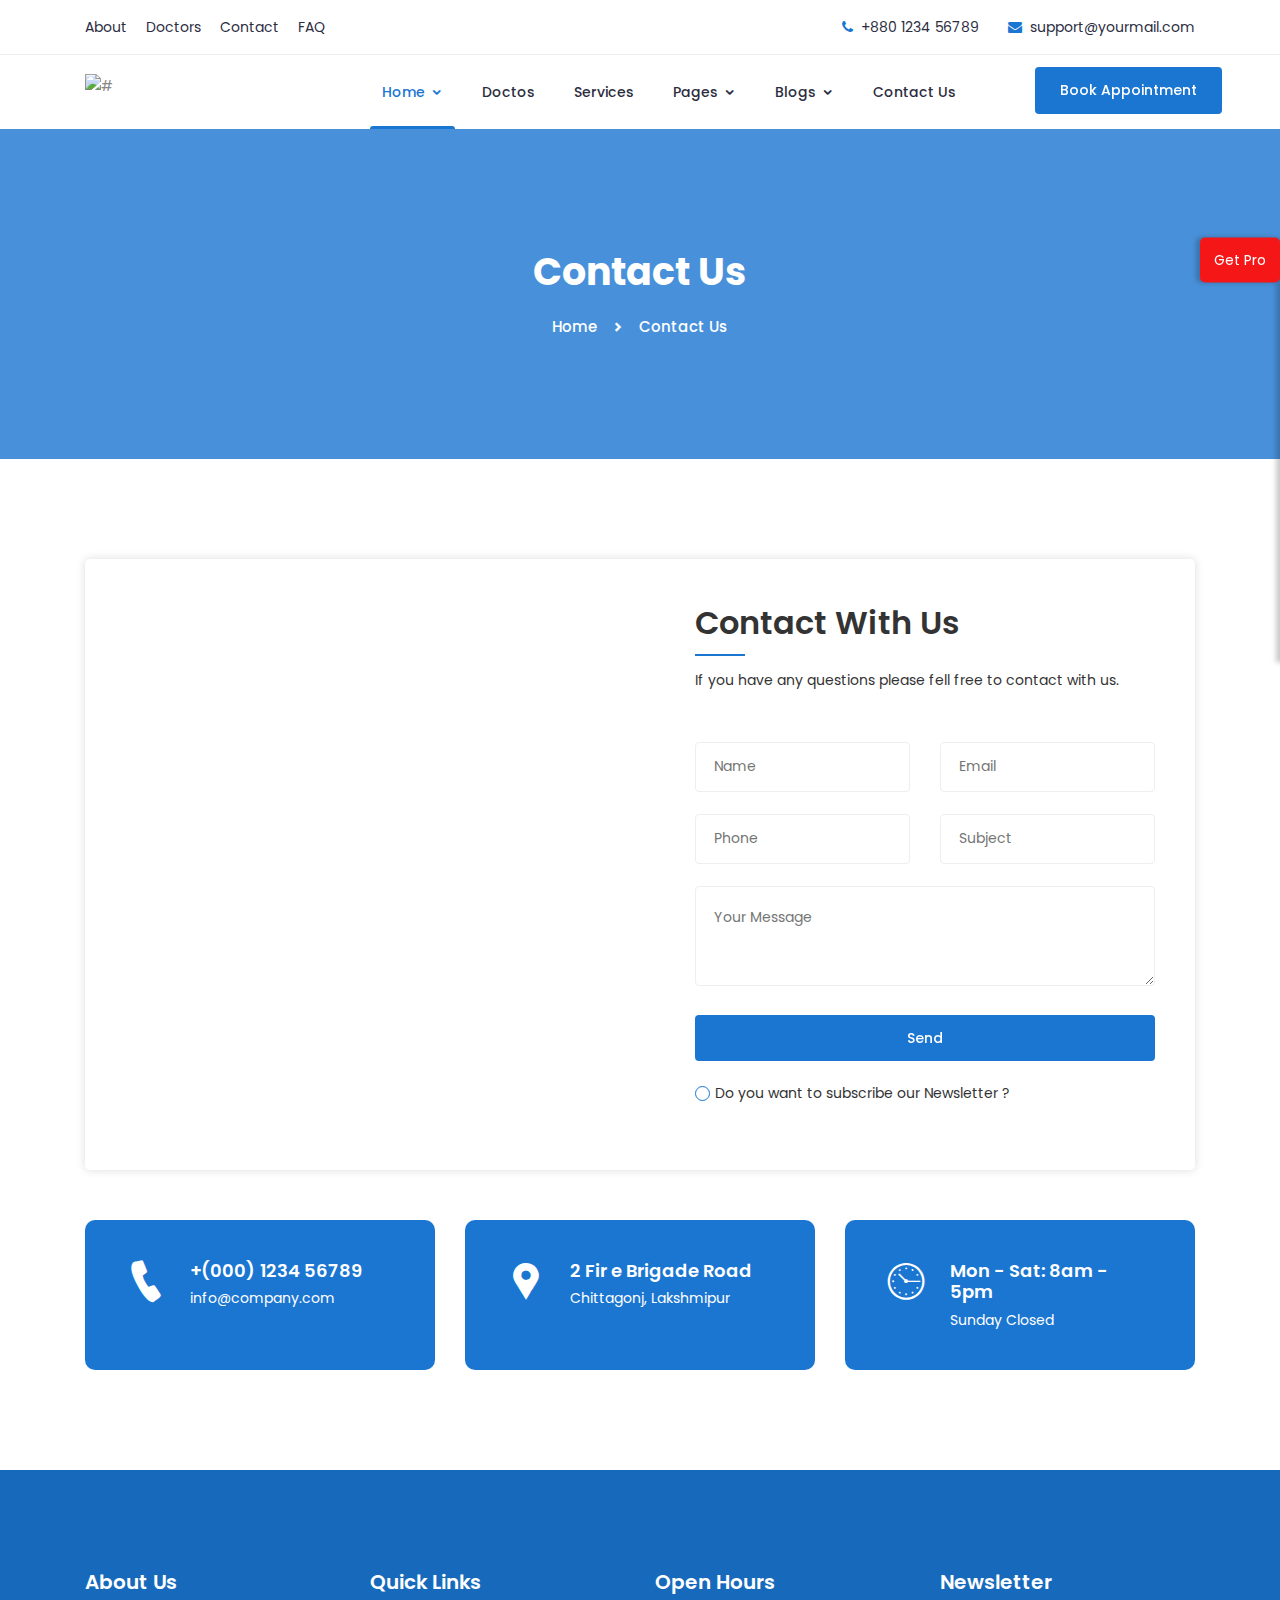
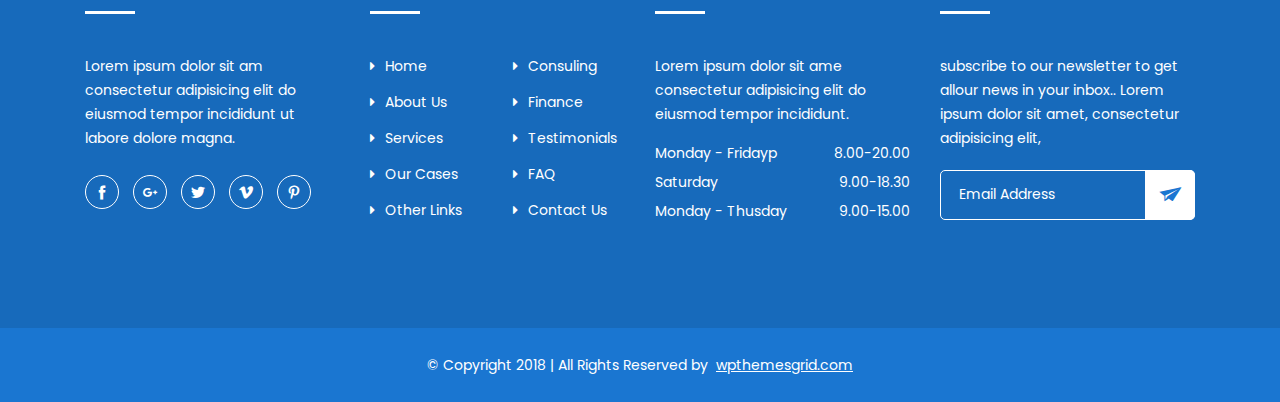
==== contact.html @ 0446f7f4 "first comment" ====
<!doctype html>
<html class="no-js" lang="zxx">
    <head>
        <!-- Meta Tags -->
		<meta charset="utf-8">
		<meta http-equiv="X-UA-Compatible" content="IE=edge">
		<meta name="keywords" content="Site keywords here">
		<meta name="description" content="">
		<meta name='copyright' content=''>
		<meta name="viewport" content="width=device-width, initial-scale=1, shrink-to-fit=no">
		
		<!-- Title -->
        <title>Mediplus - Free Medical and Doctor Directory HTML Template.</title>
		
		<!-- Favicon -->
        <link rel="icon" href="img/favicon.png">
		
		<!-- Google Fonts -->
		<link href="https://fonts.googleapis.com/css?family=Poppins:200i,300,300i,400,400i,500,500i,600,600i,700,700i,800,800i,900,900i&display=swap" rel="stylesheet">

		<!-- Bootstrap CSS -->
		<link rel="stylesheet" href="css/bootstrap.min.css">
		<!-- Nice Select CSS -->
		<link rel="stylesheet" href="css/nice-select.css">
		<!-- Font Awesome CSS -->
        <link rel="stylesheet" href="css/font-awesome.min.css">
		<!-- icofont CSS -->
        <link rel="stylesheet" href="css/icofont.css">
		<!-- Slicknav -->
		<link rel="stylesheet" href="css/slicknav.min.css">
		<!-- Owl Carousel CSS -->
        <link rel="stylesheet" href="css/owl-carousel.css">
		<!-- Datepicker CSS -->
		<link rel="stylesheet" href="css/datepicker.css">
		<!-- Animate CSS -->
        <link rel="stylesheet" href="css/animate.min.css">
		<!-- Magnific Popup CSS -->
        <link rel="stylesheet" href="css/magnific-popup.css">
		
		<!-- Medipro CSS -->
        <link rel="stylesheet" href="css/normalize.css">
        <link rel="stylesheet" href="style.css">
        <link rel="stylesheet" href="css/responsive.css">
		
    </head>
    <body>
	
		<!-- Preloader -->
        <div class="preloader">
            <div class="loader">
                <div class="loader-outter"></div>
                <div class="loader-inner"></div>

                <div class="indicator"> 
                    <svg width="16px" height="12px">
                        <polyline id="back" points="1 6 4 6 6 11 10 1 12 6 15 6"></polyline>
                        <polyline id="front" points="1 6 4 6 6 11 10 1 12 6 15 6"></polyline>
                    </svg>
                </div>
            </div>
        </div>
        <!-- End Preloader -->
		
		<!-- Get Pro Button -->
		<ul class="pro-features">
			<a class="get-pro" href="#">Get Pro</a>
			<li class="big-title">Pro Version Available on Themeforest</li>
			<li class="title">Pro Version Features</li>
			<li>2+ premade home pages</li>
			<li>20+ html pages</li>
			<li>Color Plate With 12+ Colors</li>
			<li>Sticky Header / Sticky Filters</li>
			<li>Working Contact Form With Google Map</li>
			<div class="button">
				<a href="http://preview.themeforest.net/item/mediplus-medical-and-doctor-html-template/full_screen_preview/26665910?_ga=2.145092285.888558928.1591971968-344530658.1588061879" target="_blank" class="btn">Pro Version Demo</a>
				<a href="https://themeforest.net/item/mediplus-medical-and-doctor-html-template/26665910" target="_blank" class="btn">Buy Pro Version</a>
			</div>
		</ul>
	
		<!-- Header Area -->
		<header class="header" >
			<!-- Topbar -->
			<div class="topbar">
				<div class="container">
					<div class="row">
						<div class="col-lg-6 col-md-5 col-12">
							<!-- Contact -->
							<ul class="top-link">
								<li><a href="#">About</a></li>
								<li><a href="#">Doctors</a></li>
								<li><a href="#">Contact</a></li>
								<li><a href="#">FAQ</a></li>
							</ul>
							<!-- End Contact -->
						</div>
						<div class="col-lg-6 col-md-7 col-12">
							<!-- Top Contact -->
							<ul class="top-contact">
								<li><i class="fa fa-phone"></i>+880 1234 56789</li>
								<li><i class="fa fa-envelope"></i><a href="mailto:support@yourmail.com">support@yourmail.com</a></li>
							</ul>
							<!-- End Top Contact -->
						</div>
					</div>
				</div>
			</div>
			<!-- End Topbar -->
			<!-- Header Inner -->
			<div class="header-inner">
				<div class="container">
					<div class="inner">
						<div class="row">
							<div class="col-lg-3 col-md-3 col-12">
								<!-- Start Logo -->
								<div class="logo">
									<a href="index.html"><img src="img/logo.png" alt="#"></a>
								</div>
								<!-- End Logo -->
								<!-- Mobile Nav -->
								<div class="mobile-nav"></div>
								<!-- End Mobile Nav -->
							</div>
							<div class="col-lg-7 col-md-9 col-12">
								<!-- Main Menu -->
								<div class="main-menu">
									<nav class="navigation">
										<ul class="nav menu">
											<li class="active"><a href="#">Home <i class="icofont-rounded-down"></i></a>
												<ul class="dropdown">
													<li><a href="index.html">Home Page 1</a></li>
												</ul>
											</li>
											<li><a href="#">Doctos </a></li>
											<li><a href="#">Services </a></li>
											<li><a href="#">Pages <i class="icofont-rounded-down"></i></a>
												<ul class="dropdown">
													<li><a href="404.html">404 Error</a></li>
												</ul>
											</li>
											<li><a href="#">Blogs <i class="icofont-rounded-down"></i></a>
												<ul class="dropdown">
													<li><a href="blog-single.html">Blog Details</a></li>
												</ul>
											</li>
											<li><a href="contact.html">Contact Us</a></li>
										</ul>
									</nav>
								</div>
								<!--/ End Main Menu -->
							</div>
							<div class="col-lg-2 col-12">
								<div class="get-quote">
									<a href="appointment.html" class="btn">Book Appointment</a>
								</div>
							</div>
						</div>
					</div>
				</div>
			</div>
			<!--/ End Header Inner -->
		</header>
		<!-- End Header Area -->
	
		<!-- Breadcrumbs -->
		<div class="breadcrumbs overlay">
			<div class="container">
				<div class="bread-inner">
					<div class="row">
						<div class="col-12">
							<h2>Contact Us</h2>
							<ul class="bread-list">
								<li><a href="index.html">Home</a></li>
								<li><i class="icofont-simple-right"></i></li>
								<li class="active">Contact Us</li>
							</ul>
						</div>
					</div>
				</div>
			</div>
		</div>
		<!-- End Breadcrumbs -->
				
		<!-- Start Contact Us -->
		<section class="contact-us section">
			<div class="container">
				<div class="inner">
					<div class="row"> 
						<div class="col-lg-6">
							<div class="contact-us-left">
								<!--Start Google-map -->
								<div id="myMap"></div>
								<!--/End Google-map -->
							</div>
						</div>
						<div class="col-lg-6">
							<div class="contact-us-form">
								<h2>Contact With Us</h2>
								<p>If you have any questions please fell free to contact with us.</p>
								<!-- Form -->
								<form class="form" method="post" action="mail/mail.php">
									<div class="row">
										<div class="col-lg-6">
											<div class="form-group">
												<input type="text" name="name" placeholder="Name" required="">
											</div>
										</div>
										<div class="col-lg-6">
											<div class="form-group">
												<input type="email" name="email" placeholder="Email" required="">
											</div>
										</div>
										<div class="col-lg-6">
											<div class="form-group">
												<input type="text" name="phone" placeholder="Phone" required="">
											</div>
										</div>
										<div class="col-lg-6">
											<div class="form-group">
												<input type="text" name="subject" placeholder="Subject" required="">
											</div>
										</div>
										<div class="col-lg-12">
											<div class="form-group">
												<textarea name="message" placeholder="Your Message" required=""></textarea>
											</div>
										</div>
										<div class="col-12">
											<div class="form-group login-btn">
												<button class="btn" type="submit">Send</button>
											</div>
											<div class="checkbox">
												<label class="checkbox-inline" for="2"><input name="news" id="2" type="checkbox">Do you want to subscribe our Newsletter ?</label>
											</div>
										</div>
									</div>
								</form>
								<!--/ End Form -->
							</div>
						</div>
					</div>
				</div>
				<div class="contact-info">
					<div class="row">
						<!-- single-info -->
						<div class="col-lg-4 col-12 ">
							<div class="single-info">
								<i class="icofont icofont-ui-call"></i>
								<div class="content">
									<h3>+(000) 1234 56789</h3>
									<p>info@company.com</p>
								</div>
							</div>
						</div>
						<!--/End single-info -->
						<!-- single-info -->
						<div class="col-lg-4 col-12 ">
							<div class="single-info">
								<i class="icofont-google-map"></i>
								<div class="content">
									<h3>2 Fir e Brigade Road</h3>
									<p>Chittagonj, Lakshmipur</p>
								</div>
							</div>
						</div>
						<!--/End single-info -->
						<!-- single-info -->
						<div class="col-lg-4 col-12 ">
							<div class="single-info">
								<i class="icofont icofont-wall-clock"></i>
								<div class="content">
									<h3>Mon - Sat: 8am - 5pm</h3>
									<p>Sunday Closed</p>
								</div>
							</div>
						</div>
						<!--/End single-info -->
					</div>
				</div>
			</div>
		</section>
		<!--/ End Contact Us -->
		
		<!-- Footer Area -->
		<footer id="footer" class="footer ">
			<!-- Footer Top -->
			<div class="footer-top">
				<div class="container">
					<div class="row">
						<div class="col-lg-3 col-md-6 col-12">
							<div class="single-footer">
								<h2>About Us</h2>
								<p>Lorem ipsum dolor sit am consectetur adipisicing elit do eiusmod tempor incididunt ut labore dolore magna.</p>
								<!-- Social -->
								<ul class="social">
									<li><a href="#"><i class="icofont-facebook"></i></a></li>
									<li><a href="#"><i class="icofont-google-plus"></i></a></li>
									<li><a href="#"><i class="icofont-twitter"></i></a></li>
									<li><a href="#"><i class="icofont-vimeo"></i></a></li>
									<li><a href="#"><i class="icofont-pinterest"></i></a></li>
								</ul>
								<!-- End Social -->
							</div>
						</div>
						<div class="col-lg-3 col-md-6 col-12">
							<div class="single-footer f-link">
								<h2>Quick Links</h2>
								<div class="row">
									<div class="col-lg-6 col-md-6 col-12">
										<ul>
											<li><a href="#"><i class="fa fa-caret-right" aria-hidden="true"></i>Home</a></li>
											<li><a href="#"><i class="fa fa-caret-right" aria-hidden="true"></i>About Us</a></li>
											<li><a href="#"><i class="fa fa-caret-right" aria-hidden="true"></i>Services</a></li>
											<li><a href="#"><i class="fa fa-caret-right" aria-hidden="true"></i>Our Cases</a></li>
											<li><a href="#"><i class="fa fa-caret-right" aria-hidden="true"></i>Other Links</a></li>	
										</ul>
									</div>
									<div class="col-lg-6 col-md-6 col-12">
										<ul>
											<li><a href="#"><i class="fa fa-caret-right" aria-hidden="true"></i>Consuling</a></li>
											<li><a href="#"><i class="fa fa-caret-right" aria-hidden="true"></i>Finance</a></li>
											<li><a href="#"><i class="fa fa-caret-right" aria-hidden="true"></i>Testimonials</a></li>
											<li><a href="#"><i class="fa fa-caret-right" aria-hidden="true"></i>FAQ</a></li>
											<li><a href="#"><i class="fa fa-caret-right" aria-hidden="true"></i>Contact Us</a></li>	
										</ul>
									</div>
								</div>
							</div>
						</div>
						<div class="col-lg-3 col-md-6 col-12">
							<div class="single-footer">
								<h2>Open Hours</h2>
								<p>Lorem ipsum dolor sit ame consectetur adipisicing elit do eiusmod tempor incididunt.</p>
								<ul class="time-sidual">
									<li class="day">Monday - Fridayp <span>8.00-20.00</span></li>
									<li class="day">Saturday <span>9.00-18.30</span></li>
									<li class="day">Monday - Thusday <span>9.00-15.00</span></li>
								</ul>
							</div>
						</div>
						<div class="col-lg-3 col-md-6 col-12">
							<div class="single-footer">
								<h2>Newsletter</h2>
								<p>subscribe to our newsletter to get allour news in your inbox.. Lorem ipsum dolor sit amet, consectetur adipisicing elit,</p>
								<form action="mail/mail.php" method="get" target="_blank" class="newsletter-inner">
									<input name="email" placeholder="Email Address" class="common-input" onfocus="this.placeholder = ''"
										onblur="this.placeholder = 'Your email address'" required="" type="email">
									<button class="button"><i class="icofont icofont-paper-plane"></i></button>
								</form>
							</div>
						</div>
					</div>
				</div>
			</div>
			<!--/ End Footer Top -->
			<!-- Copyright -->
			<div class="copyright">
				<div class="container">
					<div class="row">
						<div class="col-lg-12 col-md-12 col-12">
							<div class="copyright-content">
								<p>© Copyright 2018  |  All Rights Reserved by <a href="https://www.wpthemesgrid.com" target="_blank">wpthemesgrid.com</a> </p>
							</div>
						</div>
					</div>
				</div>
			</div>
			<!--/ End Copyright -->
		</footer>
		<!--/ End Footer Area -->
		
		<!-- jquery Min JS -->
        <script src="js/jquery.min.js"></script>
		<!-- jquery Migrate JS -->
		<script src="js/jquery-migrate-3.0.0.js"></script>
		<!-- jquery Ui JS -->
		<script src="js/jquery-ui.min.js"></script>
		<!-- Easing JS -->
        <script src="js/easing.js"></script>
		<!-- Color JS -->
		<script src="js/colors.js"></script>
		<!-- Popper JS -->
		<script src="js/popper.min.js"></script>
		<!-- Bootstrap Datepicker JS -->
		<script src="js/bootstrap-datepicker.js"></script>
		<!-- Jquery Nav JS -->
        <script src="js/jquery.nav.js"></script>
		<!-- Slicknav JS -->
		<script src="js/slicknav.min.js"></script>
		<!-- ScrollUp JS -->
        <script src="js/jquery.scrollUp.min.js"></script>
		<!-- Niceselect JS -->
		<script src="js/niceselect.js"></script>
		<!-- Tilt Jquery JS -->
		<script src="js/tilt.jquery.min.js"></script>
		<!-- Owl Carousel JS -->
        <script src="js/owl-carousel.js"></script>
		<!-- counterup JS -->
		<script src="js/jquery.counterup.min.js"></script>
		<!-- Steller JS -->
		<script src="js/steller.js"></script>
		<!-- Wow JS -->
		<script src="js/wow.min.js"></script>
		<!-- Magnific Popup JS -->
		<script src="js/jquery.magnific-popup.min.js"></script>
		<!-- Counter Up CDN JS -->
		<script src="http://cdnjs.cloudflare.com/ajax/libs/waypoints/2.0.3/waypoints.min.js"></script>
		<!-- Google Map API Key JS -->
		<script src="https://maps.google.com/maps/api/js?key=AIzaSyDGqTyqoPIvYxhn_Sa7ZrK5bENUWhpCo0w"></script>
		<!-- Gmaps JS -->
		<script src="js/gmaps.min.js"></script>
		<!-- Map Active JS -->
		<script src="js/map-active.js"></script>
		<!-- Bootstrap JS -->
		<script src="js/bootstrap.min.js"></script>
		<!-- Main JS -->
		<script src="js/main.js"></script>
    </body>
</html>
---- css/nice-select.css ----
.nice-select {
    -webkit-tap-highlight-color: transparent;
    background-color: #fff;
    border-radius: 5px;
    border: solid 1px #e8e8e8;
    box-sizing: border-box;
    clear: both;
    cursor: pointer;
    display: block;
    float: left;
    font-family: inherit;
    font-size: 15px;
    font-weight: normal;
    height: 42px;
    line-height: 27px;
    outline: none;
    padding-left: 18px;
    padding-right: 30px;
    position: relative;
    text-align: left !important;
    -webkit-transition: all 0.2s ease-in-out;
    transition: all 0.2s ease-in-out;
    -webkit-user-select: none;
    -moz-user-select: none;
    -ms-user-select: none;
    user-select: none;
    white-space: nowrap;
    width: auto;
    margin-bottom: 16px;
}

.nice-select:hover {
    border-color: #3164F4;
}

.nice-select:active,
.nice-select.open,
.nice-select:focus {
    border-color: #999;
}

.nice-select:after {
    border-bottom: 2px solid #999;
    border-right: 2px solid #999;
    content: '';
    display: block;
    height: 8px;
    margin-top: -4px;
    pointer-events: none;
    position: absolute;
    right: 12px;
    top: 50%;
    -webkit-transform-origin: 66% 66%;
    -ms-transform-origin: 66% 66%;
    transform-origin: 66% 66%;
    -webkit-transform: rotate(45deg);
    -ms-transform: rotate(45deg);
    transform: rotate(45deg);
    -webkit-transition: all 0.15s ease-in-out;
    transition: all 0.15s ease-in-out;
    width: 8px;
}

.nice-select.open:after {
    -webkit-transform: rotate(-135deg);
    -ms-transform: rotate(-135deg);
    transform: rotate(-135deg);
}

.nice-select.open .list {
    opacity: 1;
    pointer-events: auto;
    -webkit-transform: scale(1) translateY(0);
    -ms-transform: scale(1) translateY(0);
    transform: scale(1) translateY(0);
}

.nice-select.disabled {
    border-color: #ededed;
    color: #999;
    pointer-events: none;
}

.nice-select.disabled:after {
    border-color: #cccccc;
}

.nice-select.wide {
    width: 100%;
}

.nice-select.wide .list {
    left: 0 !important;
    right: 0 !important;
}

.nice-select.right {
    float: right;
}

.nice-select.right .list {
    left: auto;
    right: 0;
}

.nice-select.small {
    font-size: 12px;
    height: 36px;
    line-height: 34px;
}

.nice-select.small:after {
    height: 4px;
    width: 4px;
}

.nice-select.small .option {
    line-height: 34px;
    min-height: 34px;
}

.nice-select .list {
    background-color: #fff;
    border-radius: 5px;
    box-shadow: 0 0 0 1px rgba(68, 68, 68, 0.11);
    box-sizing: border-box;
    margin-top: 4px;
    opacity: 0;
    overflow: hidden;
    padding: 0;
    pointer-events: none;
    position: absolute;
    top: 100%;
    left: 0;
    -webkit-transform-origin: 50% 0;
    -ms-transform-origin: 50% 0;
    transform-origin: 50% 0;
    -webkit-transform: scale(0.75) translateY(-21px);
    -ms-transform: scale(0.75) translateY(-21px);
    transform: scale(0.75) translateY(-21px);
    -webkit-transition: all 0.2s cubic-bezier(0.5, 0, 0, 1.25), opacity 0.15s ease-out;
    transition: all 0.2s cubic-bezier(0.5, 0, 0, 1.25), opacity 0.15s ease-out;
    z-index: 9;
}

.nice-select .list:hover .option:not(:hover) {
    background-color: transparent !important;
}

.nice-select .option {
    cursor: pointer;
    font-weight: 400;
    line-height: 40px;
    list-style: none;
    min-height: 40px;
    outline: none;
    padding-left: 18px;
    padding-right: 29px;
    text-align: left;
    -webkit-transition: all 0.2s;
    transition: all 0.2s;
}

.nice-select .option:hover {
    background-color: #238AC1;
    color: #fff;
}

.nice-select .option.selected {
    font-weight: bold;
}

.nice-select .option.disabled {
    background-color: transparent;
    color: #999;
    cursor: default;
}

.no-csspointerevents .nice-select .list {
    display: none;
}

.no-csspointerevents .nice-select.open .list {
    display: block;
}

.contact-form-wrapper .list {
    background: #2f3341 none repeat scroll 0 0;
    border-radius: 0;
}
---- css/owl-carousel.css ----
/**
 * Owl Carousel v2.2.1
 * Copyright 2013-2017 David Deutsch
 * Licensed under  ()
 */
/*
 * 	Default theme - Owl Carousel CSS File
 */
.owl-theme .owl-nav {
	text-align: center;
	-webkit-tap-highlight-color: transparent;
}
.owl-theme .owl-nav [class*='owl-'] {
    color: #FFF;
    font-size: 14px;
    margin: 5px;
    padding: 4px 7px;
    background: #D6D6D6;
    display: inline-block;
    cursor: pointer;
    border-radius: 3px; }
.owl-theme .owl-nav [class*='owl-']:hover {
    background: #869791;
    color: #FFF;
    text-decoration: none; }
.owl-theme .owl-nav .disabled {
    opacity: 0.5;
    cursor: default; 
}
.owl-theme .owl-nav.disabled + .owl-dots {
	margin-top: 10px; }

.owl-theme .owl-dots {
	text-align: center;
	-webkit-tap-highlight-color: transparent; }
.owl-theme .owl-dots .owl-dot {
    display: inline-block;
    zoom: 1;
    *display: inline; }
.owl-theme .owl-dots .owl-dot span {
    width: 10px;
    height: 10px;
    margin: 5px 7px;
    background: #D6D6D6;
    display: block;
    -webkit-backface-visibility: visible;
    transition: opacity 200ms ease;
    border-radius: 30px; }
.owl-theme .owl-dots .owl-dot.active span, .owl-theme .owl-dots .owl-dot:hover span {
    background: #869791; 
}

/* 
 *  Owl Carousel - Animate Plugin
 */
.owl-carousel .animated {
  -webkit-animation-duration: 1000ms;
  animation-duration: 1000ms;
  -webkit-animation-fill-mode: both;
  animation-fill-mode: both;
}
.owl-carousel .owl-animated-in {
  z-index: 0;
}
.owl-carousel .owl-animated-out {
  z-index: 1;
}
.owl-carousel .fadeOut {
  -webkit-animation-name: fadeOut;
  animation-name: fadeOut;
}

@-webkit-keyframes fadeOut {
  0% {
    opacity: 1;
  }

  100% {
    opacity: 0;
  }
}
@keyframes fadeOut {
  0% {
    opacity: 1;
  }

  100% {
    opacity: 0;
  }
}

/* 
 * 	Owl Carousel - Auto Height Plugin
 */
.owl-height {
  -webkit-transition: height 500ms ease-in-out;
  -moz-transition: height 500ms ease-in-out;
  -ms-transition: height 500ms ease-in-out;
  -o-transition: height 500ms ease-in-out;
  transition: height 500ms ease-in-out;
}

/* 
 *  Core Owl Carousel CSS File
 */
.owl-carousel {
  display: none;
  width: 100%;
  -webkit-tap-highlight-color: transparent;
  /* position relative and z-index fix webkit rendering fonts issue */
  position: relative;
  z-index: 1;
}
.owl-carousel .owl-stage {
  position: relative;
  -ms-touch-action: pan-Y;
}
.owl-carousel .owl-stage:after {
  content: ".";
  display: block;
  clear: both;
  visibility: hidden;
  line-height: 0;
  height: 0;
}
.owl-carousel .owl-stage-outer {
  position: relative;
  overflow: hidden;
  /* fix for flashing background */
  -webkit-transform: translate3d(0px, 0px, 0px);
}
.owl-carousel .owl-controls .owl-nav .owl-prev,
.owl-carousel .owl-controls .owl-nav .owl-next,
.owl-carousel .owl-controls .owl-dot {
  cursor: pointer;
  cursor: hand;
  -webkit-user-select: none;
  -khtml-user-select: none;
  -moz-user-select: none;
  -ms-user-select: none;
  user-select: none;
}
.owl-carousel.owl-loaded {
  display: block;
}
.owl-carousel.owl-loading {
  opacity: 0;
  display: block;
}
.owl-carousel.owl-hidden {
  opacity: 0;
}
.owl-carousel .owl-refresh .owl-item {
  display: none;
}
.owl-carousel .owl-item {
  position: relative;
  min-height: 1px;
  float: left;
  -webkit-backface-visibility: hidden;
  -webkit-tap-highlight-color: transparent;
  -webkit-touch-callout: none;
  -webkit-user-select: none;
  -moz-user-select: none;
  -ms-user-select: none;
  user-select: none;
}
.owl-carousel .owl-item img {
  display: block;
  width: 100%;
  -webkit-transform-style: preserve-3d;
}
.owl-carousel.owl-text-select-on .owl-item {
  -webkit-user-select: auto;
  -moz-user-select: auto;
  -ms-user-select: auto;
  user-select: auto;
}
.owl-carousel .owl-grab {
  cursor: move;
  cursor: -webkit-grab;
  cursor: -o-grab;
  cursor: -ms-grab;
  cursor: grab;
}
.owl-carousel.owl-rtl {
  direction: rtl;
}
.owl-carousel.owl-rtl .owl-item {
  float: right;
}

/* No Js */
.no-js .owl-carousel {
  display: block;
}

/* 
 * 	Owl Carousel - Lazy Load Plugin
 */
.owl-carousel .owl-item .owl-lazy {
  opacity: 0;
  -webkit-transition: opacity 400ms ease;
  -moz-transition: opacity 400ms ease;
  -ms-transition: opacity 400ms ease;
  -o-transition: opacity 400ms ease;
  transition: opacity 400ms ease;
}
.owl-carousel .owl-item img {
  transform-style: preserve-3d;
}

/* 
 * 	Owl Carousel - Video Plugin
 */
.owl-carousel .owl-video-wrapper {
  position: relative;
  height: 100%;
  background: #000;
}
.owl-carousel .owl-video-play-icon {
  position: absolute;
  height: 80px;
  width: 80px;
  left: 50%;
  top: 50%;
  margin-left: -40px;
  margin-top: -40px;
  background: url("owl.video.play.png") no-repeat;
  cursor: pointer;
  z-index: 1;
  -webkit-backface-visibility: hidden;
  -webkit-transition: scale 100ms ease;
  -moz-transition: scale 100ms ease;
  -ms-transition: scale 100ms ease;
  -o-transition: scale 100ms ease;
  transition: scale 100ms ease;
}
.owl-carousel .owl-video-play-icon:hover {
  -webkit-transition: scale(1.3, 1.3);
  -moz-transition: scale(1.3, 1.3);
  -ms-transition: scale(1.3, 1.3);
  -o-transition: scale(1.3, 1.3);
  transition: scale(1.3, 1.3);
}
.owl-carousel .owl-video-playing .owl-video-tn,
.owl-carousel .owl-video-playing .owl-video-play-icon {
  display: none;
}
.owl-carousel .owl-video-tn {
  opacity: 0;
  height: 100%;
  background-position: center center;
  background-repeat: no-repeat;
  -webkit-background-size: contain;
  -moz-background-size: contain;
  -o-background-size: contain;
  background-size: contain;
  -webkit-transition: opacity 400ms ease;
  -moz-transition: opacity 400ms ease;
  -ms-transition: opacity 400ms ease;
  -o-transition: opacity 400ms ease;
  transition: opacity 400ms ease;
}
.owl-carousel .owl-video-frame {
  position: relative;
  z-index: 1;
};
---- css/datepicker.css ----
/*!
 * Datepicker for Bootstrap
 *
 * Copyright 2012 Stefan Petre
 * Licensed under the Apache License v2.0
 * http://www.apache.org/licenses/LICENSE-2.0
 *
 */
.datepicker {
  top: 0;
  left: 0;
  padding: 4px;
  margin-top: 1px;
  -webkit-border-radius: 4px;
  -moz-border-radius: 4px;
  border-radius: 0;
  /*.dow {
    border-top: 1px solid #ddd !important;
  }*/

}
.datepicker:before {
  content: '';
  display: inline-block;
  border-left: 7px solid transparent;
  border-right: 7px solid transparent;
  border-bottom: 7px solid #ccc;
  border-bottom-color: rgba(0, 0, 0, 0.2);
  position: absolute;
  top: -7px;
  left: 6px;
}
.datepicker:after {
  content: '';
  display: inline-block;
  border-left: 6px solid transparent;
  border-right: 6px solid transparent;
  border-bottom: 6px solid #ffffff;
  position: absolute;
  top: -6px;
  left: 7px;
}
.datepicker > div {
  display: none;
}
.datepicker table {
  width: 100%;
  margin: 0;
}
.datepicker td, .datepicker th {
	text-align: center;
	padding: 5px 9px;
	font-size: 13px;
	font-weight: 400;
}
.datepicker td.day:hover {
  background: #1A76D1;
  cursor: pointer;
  color:#fff;
}
.datepicker td.day.disabled {
  color: #eeeeee;
}
.datepicker td.old,
.datepicker td.new {
  color: #999999;
}
.datepicker td.active,
.datepicker td.active:hover {
  color: #ffffff;
  background-color: #1A76D1;
  color: #fff;
  text-shadow: 0 -1px 0 rgba(0, 0, 0, 0.25);
}
.datepicker td.active:hover,
.datepicker td.active:hover:hover,
.datepicker td.active:focus,
.datepicker td.active:hover:focus,
.datepicker td.active:active,
.datepicker td.active:hover:active,
.datepicker td.active.active,
.datepicker td.active:hover.active,
.datepicker td.active.disabled,
.datepicker td.active:hover.disabled,
.datepicker td.active[disabled],
.datepicker td.active:hover[disabled] {
  color: #ffffff;
  background-color: #1A76D1;
  *background-color: #1A76D1;
}
.datepicker td.active:active,
.datepicker td.active:hover:active,
.datepicker td.active.active,
.datepicker td.active:hover.active {
  background-color: #003399 \9;
}
.datepicker td span {
  display: block;
  width: 47px;
  height: 54px;
  line-height: 54px;
  float: left;
  margin: 2px;
  cursor: pointer;
  -webkit-border-radius: 4px;
  -moz-border-radius: 4px;
  border-radius: 4px;
}
.datepicker td span:hover {
  background: #1A76D1;
}
.datepicker td span.active {
  color: #ffffff;
  background-color: #1A76D1;
  color: #fff;
  text-shadow: 0 -1px 0 rgba(0, 0, 0, 0.25);
}
.datepicker td span.active:hover,
.datepicker td span.active:focus,
.datepicker td span.active:active,
.datepicker td span.active.active,
.datepicker td span.active.disabled,
.datepicker td span.active[disabled] {
  color: #ffffff;
  background-color: #0044cc;
  *background-color: #003bb3;
}
.datepicker td span.active:active,
.datepicker td span.active.active {
  background-color: #003399 \9;
}
.datepicker td span.old {
  color: #999999;
}
.datepicker th.switch {
  width: 145px;
}
.datepicker th.next,
.datepicker th.prev {
  font-size: 21px;
}
.datepicker thead tr:first-child th {
  cursor: pointer;
}
.datepicker thead tr:first-child th:hover {
  background: #1A76D1;
  color:#fff;
}
.input-append.date .add-on i,
.input-prepend.date .add-on i {
  display: block;
  cursor: pointer;
  width: 16px;
  height: 16px;
}
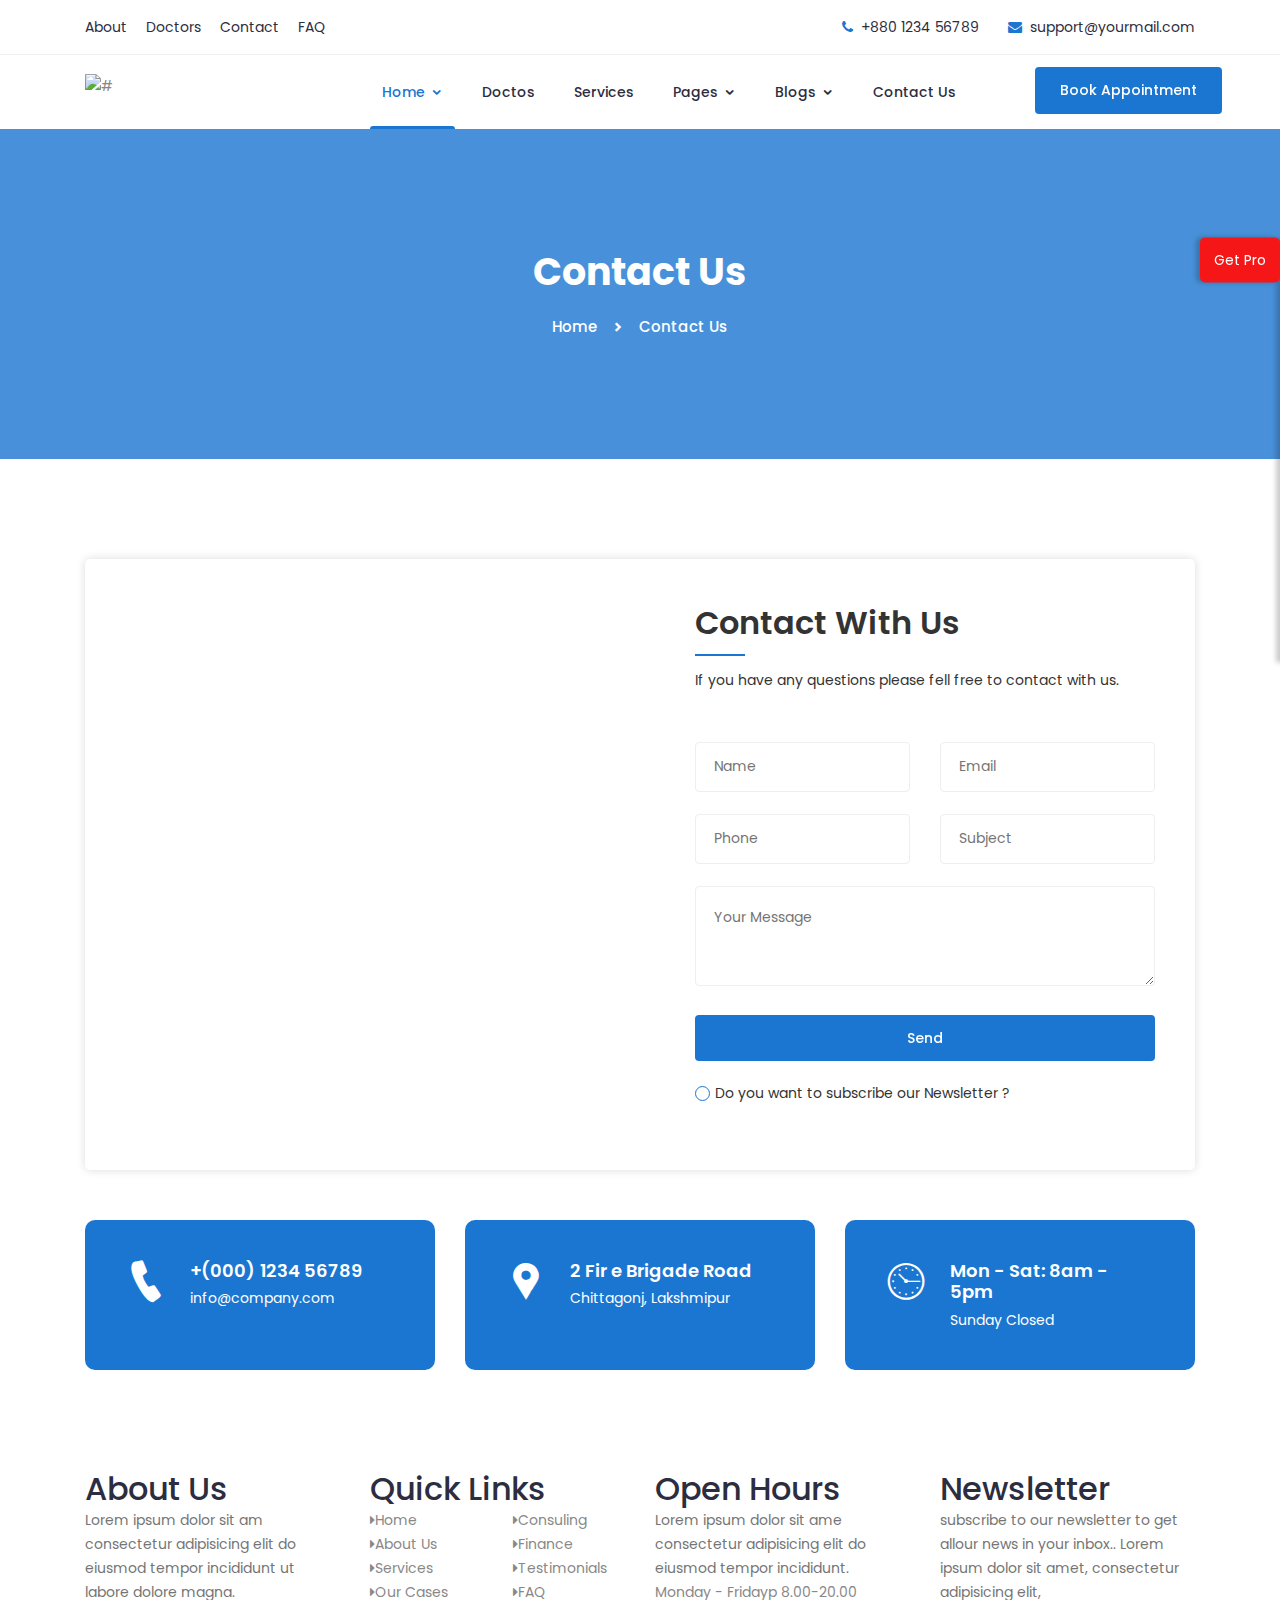
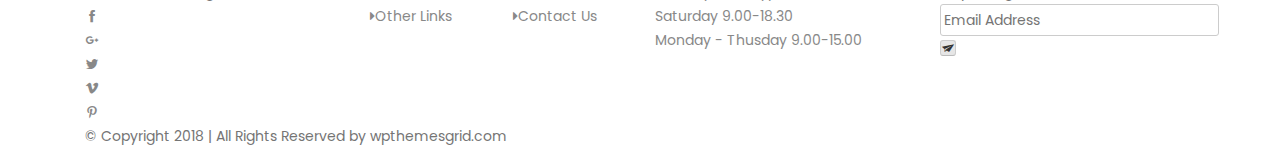
==== commit c3dd656f: "First comment" ====
--- a/contact.html
+++ b/contact.html
@@ -1,418 +1,566 @@
-<!doctype html>
+<!DOCTYPE html>
 <html class="no-js" lang="zxx">
-    <head>
-        <!-- Meta Tags -->
-		<meta charset="utf-8">
-		<meta http-equiv="X-UA-Compatible" content="IE=edge">
-		<meta name="keywords" content="Site keywords here">
-		<meta name="description" content="">
-		<meta name='copyright' content=''>
-		<meta name="viewport" content="width=device-width, initial-scale=1, shrink-to-fit=no">
-		
-		<!-- Title -->
-        <title>Mediplus - Free Medical and Doctor Directory HTML Template.</title>
-		
-		<!-- Favicon -->
-        <link rel="icon" href="img/favicon.png">
-		
-		<!-- Google Fonts -->
-		<link href="https://fonts.googleapis.com/css?family=Poppins:200i,300,300i,400,400i,500,500i,600,600i,700,700i,800,800i,900,900i&display=swap" rel="stylesheet">
-
-		<!-- Bootstrap CSS -->
-		<link rel="stylesheet" href="css/bootstrap.min.css">
-		<!-- Nice Select CSS -->
-		<link rel="stylesheet" href="css/nice-select.css">
-		<!-- Font Awesome CSS -->
-        <link rel="stylesheet" href="css/font-awesome.min.css">
-		<!-- icofont CSS -->
-        <link rel="stylesheet" href="css/icofont.css">
-		<!-- Slicknav -->
-		<link rel="stylesheet" href="css/slicknav.min.css">
-		<!-- Owl Carousel CSS -->
-        <link rel="stylesheet" href="css/owl-carousel.css">
-		<!-- Datepicker CSS -->
-		<link rel="stylesheet" href="css/datepicker.css">
-		<!-- Animate CSS -->
-        <link rel="stylesheet" href="css/animate.min.css">
-		<!-- Magnific Popup CSS -->
-        <link rel="stylesheet" href="css/magnific-popup.css">
-		
-		<!-- Medipro CSS -->
-        <link rel="stylesheet" href="css/normalize.css">
-        <link rel="stylesheet" href="style.css">
-        <link rel="stylesheet" href="css/responsive.css">
-		
-    </head>
-    <body>
-	
-		<!-- Preloader -->
-        <div class="preloader">
-            <div class="loader">
-                <div class="loader-outter"></div>
-                <div class="loader-inner"></div>
-
-                <div class="indicator"> 
-                    <svg width="16px" height="12px">
-                        <polyline id="back" points="1 6 4 6 6 11 10 1 12 6 15 6"></polyline>
-                        <polyline id="front" points="1 6 4 6 6 11 10 1 12 6 15 6"></polyline>
-                    </svg>
-                </div>
-            </div>
-        </div>
-        <!-- End Preloader -->
-		
-		<!-- Get Pro Button -->
-		<ul class="pro-features">
-			<a class="get-pro" href="#">Get Pro</a>
-			<li class="big-title">Pro Version Available on Themeforest</li>
-			<li class="title">Pro Version Features</li>
-			<li>2+ premade home pages</li>
-			<li>20+ html pages</li>
-			<li>Color Plate With 12+ Colors</li>
-			<li>Sticky Header / Sticky Filters</li>
-			<li>Working Contact Form With Google Map</li>
-			<div class="button">
-				<a href="http://preview.themeforest.net/item/mediplus-medical-and-doctor-html-template/full_screen_preview/26665910?_ga=2.145092285.888558928.1591971968-344530658.1588061879" target="_blank" class="btn">Pro Version Demo</a>
-				<a href="https://themeforest.net/item/mediplus-medical-and-doctor-html-template/26665910" target="_blank" class="btn">Buy Pro Version</a>
-			</div>
-		</ul>
-	
-		<!-- Header Area -->
-		<header class="header" >
-			<!-- Topbar -->
-			<div class="topbar">
-				<div class="container">
-					<div class="row">
-						<div class="col-lg-6 col-md-5 col-12">
-							<!-- Contact -->
-							<ul class="top-link">
-								<li><a href="#">About</a></li>
-								<li><a href="#">Doctors</a></li>
-								<li><a href="#">Contact</a></li>
-								<li><a href="#">FAQ</a></li>
-							</ul>
-							<!-- End Contact -->
-						</div>
-						<div class="col-lg-6 col-md-7 col-12">
-							<!-- Top Contact -->
-							<ul class="top-contact">
-								<li><i class="fa fa-phone"></i>+880 1234 56789</li>
-								<li><i class="fa fa-envelope"></i><a href="mailto:support@yourmail.com">support@yourmail.com</a></li>
-							</ul>
-							<!-- End Top Contact -->
-						</div>
-					</div>
-				</div>
-			</div>
-			<!-- End Topbar -->
-			<!-- Header Inner -->
-			<div class="header-inner">
-				<div class="container">
-					<div class="inner">
-						<div class="row">
-							<div class="col-lg-3 col-md-3 col-12">
-								<!-- Start Logo -->
-								<div class="logo">
-									<a href="index.html"><img src="img/logo.png" alt="#"></a>
-								</div>
-								<!-- End Logo -->
-								<!-- Mobile Nav -->
-								<div class="mobile-nav"></div>
-								<!-- End Mobile Nav -->
-							</div>
-							<div class="col-lg-7 col-md-9 col-12">
-								<!-- Main Menu -->
-								<div class="main-menu">
-									<nav class="navigation">
-										<ul class="nav menu">
-											<li class="active"><a href="#">Home <i class="icofont-rounded-down"></i></a>
-												<ul class="dropdown">
-													<li><a href="index.html">Home Page 1</a></li>
-												</ul>
-											</li>
-											<li><a href="#">Doctos </a></li>
-											<li><a href="#">Services </a></li>
-											<li><a href="#">Pages <i class="icofont-rounded-down"></i></a>
-												<ul class="dropdown">
-													<li><a href="404.html">404 Error</a></li>
-												</ul>
-											</li>
-											<li><a href="#">Blogs <i class="icofont-rounded-down"></i></a>
-												<ul class="dropdown">
-													<li><a href="blog-single.html">Blog Details</a></li>
-												</ul>
-											</li>
-											<li><a href="contact.html">Contact Us</a></li>
-										</ul>
-									</nav>
-								</div>
-								<!--/ End Main Menu -->
-							</div>
-							<div class="col-lg-2 col-12">
-								<div class="get-quote">
-									<a href="appointment.html" class="btn">Book Appointment</a>
-								</div>
-							</div>
-						</div>
-					</div>
-				</div>
-			</div>
-			<!--/ End Header Inner -->
-		</header>
-		<!-- End Header Area -->
-	
-		<!-- Breadcrumbs -->
-		<div class="breadcrumbs overlay">
-			<div class="container">
-				<div class="bread-inner">
-					<div class="row">
-						<div class="col-12">
-							<h2>Contact Us</h2>
-							<ul class="bread-list">
-								<li><a href="index.html">Home</a></li>
-								<li><i class="icofont-simple-right"></i></li>
-								<li class="active">Contact Us</li>
-							</ul>
-						</div>
-					</div>
-				</div>
-			</div>
-		</div>
-		<!-- End Breadcrumbs -->
-				
-		<!-- Start Contact Us -->
-		<section class="contact-us section">
-			<div class="container">
-				<div class="inner">
-					<div class="row"> 
-						<div class="col-lg-6">
-							<div class="contact-us-left">
-								<!--Start Google-map -->
-								<div id="myMap"></div>
-								<!--/End Google-map -->
-							</div>
-						</div>
-						<div class="col-lg-6">
-							<div class="contact-us-form">
-								<h2>Contact With Us</h2>
-								<p>If you have any questions please fell free to contact with us.</p>
-								<!-- Form -->
-								<form class="form" method="post" action="mail/mail.php">
-									<div class="row">
-										<div class="col-lg-6">
-											<div class="form-group">
-												<input type="text" name="name" placeholder="Name" required="">
-											</div>
-										</div>
-										<div class="col-lg-6">
-											<div class="form-group">
-												<input type="email" name="email" placeholder="Email" required="">
-											</div>
-										</div>
-										<div class="col-lg-6">
-											<div class="form-group">
-												<input type="text" name="phone" placeholder="Phone" required="">
-											</div>
-										</div>
-										<div class="col-lg-6">
-											<div class="form-group">
-												<input type="text" name="subject" placeholder="Subject" required="">
-											</div>
-										</div>
-										<div class="col-lg-12">
-											<div class="form-group">
-												<textarea name="message" placeholder="Your Message" required=""></textarea>
-											</div>
-										</div>
-										<div class="col-12">
-											<div class="form-group login-btn">
-												<button class="btn" type="submit">Send</button>
-											</div>
-											<div class="checkbox">
-												<label class="checkbox-inline" for="2"><input name="news" id="2" type="checkbox">Do you want to subscribe our Newsletter ?</label>
-											</div>
-										</div>
-									</div>
-								</form>
-								<!--/ End Form -->
-							</div>
-						</div>
-					</div>
-				</div>
-				<div class="contact-info">
-					<div class="row">
-						<!-- single-info -->
-						<div class="col-lg-4 col-12 ">
-							<div class="single-info">
-								<i class="icofont icofont-ui-call"></i>
-								<div class="content">
-									<h3>+(000) 1234 56789</h3>
-									<p>info@company.com</p>
-								</div>
-							</div>
-						</div>
-						<!--/End single-info -->
-						<!-- single-info -->
-						<div class="col-lg-4 col-12 ">
-							<div class="single-info">
-								<i class="icofont-google-map"></i>
-								<div class="content">
-									<h3>2 Fir e Brigade Road</h3>
-									<p>Chittagonj, Lakshmipur</p>
-								</div>
-							</div>
-						</div>
-						<!--/End single-info -->
-						<!-- single-info -->
-						<div class="col-lg-4 col-12 ">
-							<div class="single-info">
-								<i class="icofont icofont-wall-clock"></i>
-								<div class="content">
-									<h3>Mon - Sat: 8am - 5pm</h3>
-									<p>Sunday Closed</p>
-								</div>
-							</div>
-						</div>
-						<!--/End single-info -->
-					</div>
-				</div>
-			</div>
-		</section>
-		<!--/ End Contact Us -->
-		
-		<!-- Footer Area -->
-		<footer id="footer" class="footer ">
-			<!-- Footer Top -->
-			<div class="footer-top">
-				<div class="container">
-					<div class="row">
-						<div class="col-lg-3 col-md-6 col-12">
-							<div class="single-footer">
-								<h2>About Us</h2>
-								<p>Lorem ipsum dolor sit am consectetur adipisicing elit do eiusmod tempor incididunt ut labore dolore magna.</p>
-								<!-- Social -->
-								<ul class="social">
-									<li><a href="#"><i class="icofont-facebook"></i></a></li>
-									<li><a href="#"><i class="icofont-google-plus"></i></a></li>
-									<li><a href="#"><i class="icofont-twitter"></i></a></li>
-									<li><a href="#"><i class="icofont-vimeo"></i></a></li>
-									<li><a href="#"><i class="icofont-pinterest"></i></a></li>
-								</ul>
-								<!-- End Social -->
-							</div>
-						</div>
-						<div class="col-lg-3 col-md-6 col-12">
-							<div class="single-footer f-link">
-								<h2>Quick Links</h2>
-								<div class="row">
-									<div class="col-lg-6 col-md-6 col-12">
-										<ul>
-											<li><a href="#"><i class="fa fa-caret-right" aria-hidden="true"></i>Home</a></li>
-											<li><a href="#"><i class="fa fa-caret-right" aria-hidden="true"></i>About Us</a></li>
-											<li><a href="#"><i class="fa fa-caret-right" aria-hidden="true"></i>Services</a></li>
-											<li><a href="#"><i class="fa fa-caret-right" aria-hidden="true"></i>Our Cases</a></li>
-											<li><a href="#"><i class="fa fa-caret-right" aria-hidden="true"></i>Other Links</a></li>	
-										</ul>
-									</div>
-									<div class="col-lg-6 col-md-6 col-12">
-										<ul>
-											<li><a href="#"><i class="fa fa-caret-right" aria-hidden="true"></i>Consuling</a></li>
-											<li><a href="#"><i class="fa fa-caret-right" aria-hidden="true"></i>Finance</a></li>
-											<li><a href="#"><i class="fa fa-caret-right" aria-hidden="true"></i>Testimonials</a></li>
-											<li><a href="#"><i class="fa fa-caret-right" aria-hidden="true"></i>FAQ</a></li>
-											<li><a href="#"><i class="fa fa-caret-right" aria-hidden="true"></i>Contact Us</a></li>	
-										</ul>
-									</div>
-								</div>
-							</div>
-						</div>
-						<div class="col-lg-3 col-md-6 col-12">
-							<div class="single-footer">
-								<h2>Open Hours</h2>
-								<p>Lorem ipsum dolor sit ame consectetur adipisicing elit do eiusmod tempor incididunt.</p>
-								<ul class="time-sidual">
-									<li class="day">Monday - Fridayp <span>8.00-20.00</span></li>
-									<li class="day">Saturday <span>9.00-18.30</span></li>
-									<li class="day">Monday - Thusday <span>9.00-15.00</span></li>
-								</ul>
-							</div>
-						</div>
-						<div class="col-lg-3 col-md-6 col-12">
-							<div class="single-footer">
-								<h2>Newsletter</h2>
-								<p>subscribe to our newsletter to get allour news in your inbox.. Lorem ipsum dolor sit amet, consectetur adipisicing elit,</p>
-								<form action="mail/mail.php" method="get" target="_blank" class="newsletter-inner">
-									<input name="email" placeholder="Email Address" class="common-input" onfocus="this.placeholder = ''"
-										onblur="this.placeholder = 'Your email address'" required="" type="email">
-									<button class="button"><i class="icofont icofont-paper-plane"></i></button>
-								</form>
-							</div>
-						</div>
-					</div>
-				</div>
-			</div>
-			<!--/ End Footer Top -->
-			<!-- Copyright -->
-			<div class="copyright">
-				<div class="container">
-					<div class="row">
-						<div class="col-lg-12 col-md-12 col-12">
-							<div class="copyright-content">
-								<p>© Copyright 2018  |  All Rights Reserved by <a href="https://www.wpthemesgrid.com" target="_blank">wpthemesgrid.com</a> </p>
-							</div>
-						</div>
-					</div>
-				</div>
-			</div>
-			<!--/ End Copyright -->
-		</footer>
-		<!--/ End Footer Area -->
-		
-		<!-- jquery Min JS -->
-        <script src="js/jquery.min.js"></script>
-		<!-- jquery Migrate JS -->
-		<script src="js/jquery-migrate-3.0.0.js"></script>
-		<!-- jquery Ui JS -->
-		<script src="js/jquery-ui.min.js"></script>
-		<!-- Easing JS -->
-        <script src="js/easing.js"></script>
-		<!-- Color JS -->
-		<script src="js/colors.js"></script>
-		<!-- Popper JS -->
-		<script src="js/popper.min.js"></script>
-		<!-- Bootstrap Datepicker JS -->
-		<script src="js/bootstrap-datepicker.js"></script>
-		<!-- Jquery Nav JS -->
-        <script src="js/jquery.nav.js"></script>
-		<!-- Slicknav JS -->
-		<script src="js/slicknav.min.js"></script>
-		<!-- ScrollUp JS -->
-        <script src="js/jquery.scrollUp.min.js"></script>
-		<!-- Niceselect JS -->
-		<script src="js/niceselect.js"></script>
-		<!-- Tilt Jquery JS -->
-		<script src="js/tilt.jquery.min.js"></script>
-		<!-- Owl Carousel JS -->
-        <script src="js/owl-carousel.js"></script>
-		<!-- counterup JS -->
-		<script src="js/jquery.counterup.min.js"></script>
-		<!-- Steller JS -->
-		<script src="js/steller.js"></script>
-		<!-- Wow JS -->
-		<script src="js/wow.min.js"></script>
-		<!-- Magnific Popup JS -->
-		<script src="js/jquery.magnific-popup.min.js"></script>
-		<!-- Counter Up CDN JS -->
-		<script src="http://cdnjs.cloudflare.com/ajax/libs/waypoints/2.0.3/waypoints.min.js"></script>
-		<!-- Google Map API Key JS -->
-		<script src="https://maps.google.com/maps/api/js?key=AIzaSyDGqTyqoPIvYxhn_Sa7ZrK5bENUWhpCo0w"></script>
-		<!-- Gmaps JS -->
-		<script src="js/gmaps.min.js"></script>
-		<!-- Map Active JS -->
-		<script src="js/map-active.js"></script>
-		<!-- Bootstrap JS -->
-		<script src="js/bootstrap.min.js"></script>
-		<!-- Main JS -->
-		<script src="js/main.js"></script>
-    </body>
-</html>+  <head>
+    <!-- Meta Tags -->
+    <meta charset="utf-8" />
+    <meta http-equiv="X-UA-Compatible" content="IE=edge" />
+    <meta name="keywords" content="Site keywords here" />
+    <meta name="description" content="" />
+    <meta name="copyright" content="" />
+    <meta
+      name="viewport"
+      content="width=device-width, initial-scale=1, shrink-to-fit=no"
+    />
+
+    <!-- Title -->
+    <title>Mediplus - Free Medical and Doctor Directory HTML Template.</title>
+
+    <!-- Favicon -->
+    <link rel="icon" href="img/favicon.png" />
+
+    <!-- Google Fonts -->
+    <link
+      href="https://fonts.googleapis.com/css?family=Poppins:200i,300,300i,400,400i,500,500i,600,600i,700,700i,800,800i,900,900i&display=swap"
+      rel="stylesheet"
+    />
+
+    <!-- Bootstrap CSS -->
+    <link rel="stylesheet" href="css/bootstrap.min.css" />
+    <!-- Nice Select CSS -->
+    <link rel="stylesheet" href="css/nice-select.css" />
+    <!-- Font Awesome CSS -->
+    <link rel="stylesheet" href="css/font-awesome.min.css" />
+    <!-- icofont CSS -->
+    <link rel="stylesheet" href="css/icofont.css" />
+    <!-- Slicknav -->
+    <link rel="stylesheet" href="css/slicknav.min.css" />
+    <!-- Owl Carousel CSS -->
+    <link rel="stylesheet" href="css/owl-carousel.css" />
+    <!-- Datepicker CSS -->
+    <link rel="stylesheet" href="css/datepicker.css" />
+    <!-- Animate CSS -->
+    <link rel="stylesheet" href="css/animate.min.css" />
+    <!-- Magnific Popup CSS -->
+    <link rel="stylesheet" href="css/magnific-popup.css" />
+
+    <!-- Medipro CSS -->
+    <link rel="stylesheet" href="css/normalize.css" />
+    <link rel="stylesheet" href="style.css" />
+    <link rel="stylesheet" href="css/responsive.css" />
+  </head>
+  <body>
+    <!-- Preloader -->
+    <div class="preloader">
+      <div class="loader">
+        <div class="loader-outter"></div>
+        <div class="loader-inner"></div>
+
+        <div class="indicator">
+          <svg width="16px" height="12px">
+            <polyline id="back" points="1 6 4 6 6 11 10 1 12 6 15 6"></polyline>
+            <polyline
+              id="front"
+              points="1 6 4 6 6 11 10 1 12 6 15 6"
+            ></polyline>
+          </svg>
+        </div>
+      </div>
+    </div>
+    <!-- End Preloader -->
+
+    <!-- Get Pro Button -->
+    <ul class="pro-features">
+      <a class="get-pro" href="#">Get Pro</a>
+      <li class="big-title">Pro Version Available on Themeforest</li>
+      <li class="title">Pro Version Features</li>
+      <li>2+ premade home pages</li>
+      <li>20+ html pages</li>
+      <li>Color Plate With 12+ Colors</li>
+      <li>Sticky Header / Sticky Filters</li>
+      <li>Working Contact Form With Google Map</li>
+      <div class="button">
+        <a
+          href="http://preview.themeforest.net/item/mediplus-medical-and-doctor-html-template/full_screen_preview/26665910?_ga=2.145092285.888558928.1591971968-344530658.1588061879"
+          target="_blank"
+          class="btn"
+          >Pro Version Demo</a
+        >
+        <a
+          href="https://themeforest.net/item/mediplus-medical-and-doctor-html-template/26665910"
+          target="_blank"
+          class="btn"
+          >Buy Pro Version</a
+        >
+      </div>
+    </ul>
+
+    <!-- Header Area -->
+    <header class="header">
+      <!-- Topbar -->
+      <div class="topbar">
+        <div class="container">
+          <div class="row">
+            <div class="col-lg-6 col-md-5 col-12">
+              <!-- Contact -->
+              <ul class="top-link">
+                <li><a href="#">About</a></li>
+                <li><a href="#">Doctors</a></li>
+                <li><a href="#">Contact</a></li>
+                <li><a href="#">FAQ</a></li>
+              </ul>
+              <!-- End Contact -->
+            </div>
+            <div class="col-lg-6 col-md-7 col-12">
+              <!-- Top Contact -->
+              <ul class="top-contact">
+                <li><i class="fa fa-phone"></i>+880 1234 56789</li>
+                <li>
+                  <i class="fa fa-envelope"></i
+                  ><a href="mailto:support@yourmail.com"
+                    >support@yourmail.com</a
+                  >
+                </li>
+              </ul>
+              <!-- End Top Contact -->
+            </div>
+          </div>
+        </div>
+      </div>
+      <!-- End Topbar -->
+      <!-- Header Inner -->
+      <div class="header-inner">
+        <div class="container">
+          <div class="inner">
+            <div class="row">
+              <div class="col-lg-3 col-md-3 col-12">
+                <!-- Start Logo -->
+                <div class="logo">
+                  <a href="index.html"><img src="img/logo.png" alt="#" /></a>
+                </div>
+                <!-- End Logo -->
+                <!-- Mobile Nav -->
+                <div class="mobile-nav"></div>
+                <!-- End Mobile Nav -->
+              </div>
+              <div class="col-lg-7 col-md-9 col-12">
+                <!-- Main Menu -->
+                <div class="main-menu">
+                  <nav class="navigation">
+                    <ul class="nav menu">
+                      <li class="active">
+                        <a href="#"
+                          >Home <i class="icofont-rounded-down"></i
+                        ></a>
+                        <ul class="dropdown">
+                          <li><a href="index.html">Home Page 1</a></li>
+                        </ul>
+                      </li>
+                      <li><a href="#">Doctos </a></li>
+                      <li><a href="#">Services </a></li>
+                      <li>
+                        <a href="#"
+                          >Pages <i class="icofont-rounded-down"></i
+                        ></a>
+                        <ul class="dropdown">
+                          <li><a href="404.html">404 Error</a></li>
+                        </ul>
+                      </li>
+                      <li>
+                        <a href="#"
+                          >Blogs <i class="icofont-rounded-down"></i
+                        ></a>
+                        <ul class="dropdown">
+                          <li><a href="blog-single.html">Blog Details</a></li>
+                        </ul>
+                      </li>
+                      <li><a href="contact.html">Contact Us</a></li>
+                    </ul>
+                  </nav>
+                </div>
+                <!--/ End Main Menu -->
+              </div>
+              <div class="col-lg-2 col-12">
+                <div class="get-quote">
+                  <a href="appointment.html" class="btn">Book Appointment</a>
+                </div>
+              </div>
+            </div>
+          </div>
+        </div>
+      </div>
+      <!--/ End Header Inner -->
+    </header>
+    <!-- End Header Area -->
+
+    <!-- Breadcrumbs -->
+    <div class="breadcrumbs overlay">
+      <div class="container">
+        <div class="bread-inner">
+          <div class="row">
+            <div class="col-12">
+              <h2>Contact Us</h2>
+              <ul class="bread-list">
+                <li><a href="index.html">Home</a></li>
+                <li><i class="icofont-simple-right"></i></li>
+                <li class="active">Contact Us</li>
+              </ul>
+            </div>
+          </div>
+        </div>
+      </div>
+    </div>
+    <!-- End Breadcrumbs -->
+
+    <!-- Start Contact Us -->
+    <section class="contact-us section">
+      <div class="container">
+        <div class="inner">
+          <div class="row">
+            <div class="col-lg-6">
+              <div class="contact-us-left">
+                <!--Start Google-map -->
+                <div id="myMap"></div>
+                <!--/End Google-map -->
+              </div>
+            </div>
+            <div class="col-lg-6">
+              <div class="contact-us-form">
+                <h2>Contact With Us</h2>
+                <p>
+                  If you have any questions please fell free to contact with us.
+                </p>
+                <!-- Form -->
+                <form class="form" method="post" action="mail/mail.php">
+                  <div class="row">
+                    <div class="col-lg-6">
+                      <div class="form-group">
+                        <input
+                          type="text"
+                          name="name"
+                          placeholder="Name"
+                          required=""
+                        />
+                      </div>
+                    </div>
+                    <div class="col-lg-6">
+                      <div class="form-group">
+                        <input
+                          type="email"
+                          name="email"
+                          placeholder="Email"
+                          required=""
+                        />
+                      </div>
+                    </div>
+                    <div class="col-lg-6">
+                      <div class="form-group">
+                        <input
+                          type="text"
+                          name="phone"
+                          placeholder="Phone"
+                          required=""
+                        />
+                      </div>
+                    </div>
+                    <div class="col-lg-6">
+                      <div class="form-group">
+                        <input
+                          type="text"
+                          name="subject"
+                          placeholder="Subject"
+                          required=""
+                        />
+                      </div>
+                    </div>
+                    <div class="col-lg-12">
+                      <div class="form-group">
+                        <textarea
+                          name="message"
+                          placeholder="Your Message"
+                          required=""
+                        ></textarea>
+                      </div>
+                    </div>
+                    <div class="col-12">
+                      <div class="form-group login-btn">
+                        <button class="btn" type="submit">Send</button>
+                      </div>
+                      <div class="checkbox">
+                        <label class="checkbox-inline" for="2"
+                          ><input name="news" id="2" type="checkbox" />Do you
+                          want to subscribe our Newsletter ?</label
+                        >
+                      </div>
+                    </div>
+                  </div>
+                </form>
+                <!--/ End Form -->
+              </div>
+            </div>
+          </div>
+        </div>
+        <div class="contact-info">
+          <div class="row">
+            <!-- single-info -->
+            <div class="col-lg-4 col-12">
+              <div class="single-info">
+                <i class="icofont icofont-ui-call"></i>
+                <div class="content">
+                  <h3>+(000) 1234 56789</h3>
+                  <p>info@company.com</p>
+                </div>
+              </div>
+            </div>
+            <!--/End single-info -->
+            <!-- single-info -->
+            <div class="col-lg-4 col-12">
+              <div class="single-info">
+                <i class="icofont-google-map"></i>
+                <div class="content">
+                  <h3>2 Fir e Brigade Road</h3>
+                  <p>Chittagonj, Lakshmipur</p>
+                </div>
+              </div>
+            </div>
+            <!--/End single-info -->
+            <!-- single-info -->
+            <div class="col-lg-4 col-12">
+              <div class="single-info">
+                <i class="icofont icofont-wall-clock"></i>
+                <div class="content">
+                  <h3>Mon - Sat: 8am - 5pm</h3>
+                  <p>Sunday Closed</p>
+                </div>
+              </div>
+            </div>
+            <!--/End single-info -->
+          </div>
+        </div>
+      </div>
+    </section>
+    <!--/ End Contact Us -->
+
+    <!-- Footer Area -->
+    <footer id="footer" class="footer">
+      <!-- Footer Top -->
+      <div class="footer-top">
+        <div class="container">
+          <div class="row">
+            <div class="col-lg-3 col-md-6 col-12">
+              <div class="single-footer">
+                <h2>About Us</h2>
+                <p>
+                  Lorem ipsum dolor sit am consectetur adipisicing elit do
+                  eiusmod tempor incididunt ut labore dolore magna.
+                </p>
+                <!-- Social -->
+                <ul class="social">
+                  <li>
+                    <a href="#"><i class="icofont-facebook"></i></a>
+                  </li>
+                  <li>
+                    <a href="#"><i class="icofont-google-plus"></i></a>
+                  </li>
+                  <li>
+                    <a href="#"><i class="icofont-twitter"></i></a>
+                  </li>
+                  <li>
+                    <a href="#"><i class="icofont-vimeo"></i></a>
+                  </li>
+                  <li>
+                    <a href="#"><i class="icofont-pinterest"></i></a>
+                  </li>
+                </ul>
+                <!-- End Social -->
+              </div>
+            </div>
+            <div class="col-lg-3 col-md-6 col-12">
+              <div class="single-footer f-link">
+                <h2>Quick Links</h2>
+                <div class="row">
+                  <div class="col-lg-6 col-md-6 col-12">
+                    <ul>
+                      <li>
+                        <a href="#"
+                          ><i class="fa fa-caret-right" aria-hidden="true"></i
+                          >Home</a
+                        >
+                      </li>
+                      <li>
+                        <a href="#"
+                          ><i class="fa fa-caret-right" aria-hidden="true"></i
+                          >About Us</a
+                        >
+                      </li>
+                      <li>
+                        <a href="#"
+                          ><i class="fa fa-caret-right" aria-hidden="true"></i
+                          >Services</a
+                        >
+                      </li>
+                      <li>
+                        <a href="#"
+                          ><i class="fa fa-caret-right" aria-hidden="true"></i
+                          >Our Cases</a
+                        >
+                      </li>
+                      <li>
+                        <a href="#"
+                          ><i class="fa fa-caret-right" aria-hidden="true"></i
+                          >Other Links</a
+                        >
+                      </li>
+                    </ul>
+                  </div>
+                  <div class="col-lg-6 col-md-6 col-12">
+                    <ul>
+                      <li>
+                        <a href="#"
+                          ><i class="fa fa-caret-right" aria-hidden="true"></i
+                          >Consuling</a
+                        >
+                      </li>
+                      <li>
+                        <a href="#"
+                          ><i class="fa fa-caret-right" aria-hidden="true"></i
+                          >Finance</a
+                        >
+                      </li>
+                      <li>
+                        <a href="#"
+                          ><i class="fa fa-caret-right" aria-hidden="true"></i
+                          >Testimonials</a
+                        >
+                      </li>
+                      <li>
+                        <a href="#"
+                          ><i class="fa fa-caret-right" aria-hidden="true"></i
+                          >FAQ</a
+                        >
+                      </li>
+                      <li>
+                        <a href="#"
+                          ><i class="fa fa-caret-right" aria-hidden="true"></i
+                          >Contact Us</a
+                        >
+                      </li>
+                    </ul>
+                  </div>
+                </div>
+              </div>
+            </div>
+            <div class="col-lg-3 col-md-6 col-12">
+              <div class="single-footer">
+                <h2>Open Hours</h2>
+                <p>
+                  Lorem ipsum dolor sit ame consectetur adipisicing elit do
+                  eiusmod tempor incididunt.
+                </p>
+                <ul class="time-sidual">
+                  <li class="day">Monday - Fridayp <span>8.00-20.00</span></li>
+                  <li class="day">Saturday <span>9.00-18.30</span></li>
+                  <li class="day">Monday - Thusday <span>9.00-15.00</span></li>
+                </ul>
+              </div>
+            </div>
+            <div class="col-lg-3 col-md-6 col-12">
+              <div class="single-footer">
+                <h2>Newsletter</h2>
+                <p>
+                  subscribe to our newsletter to get allour news in your inbox..
+                  Lorem ipsum dolor sit amet, consectetur adipisicing elit,
+                </p>
+                <form
+                  action="mail/mail.php"
+                  method="get"
+                  target="_blank"
+                  class="newsletter-inner"
+                >
+                  <input
+                    name="email"
+                    placeholder="Email Address"
+                    class="common-input"
+                    onfocus="this.placeholder = ''"
+                    onblur="this.placeholder = 'Your email address'"
+                    required=""
+                    type="email"
+                  />
+                  <button class="button">
+                    <i class="icofont icofont-paper-plane"></i>
+                  </button>
+                </form>
+              </div>
+            </div>
+          </div>
+        </div>
+      </div>
+      <!--/ End Footer Top -->
+      <!-- Copyright -->
+      <div class="copyright">
+        <div class="container">
+          <div class="row">
+            <div class="col-lg-12 col-md-12 col-12">
+              <div class="copyright-content">
+                <p>
+                  © Copyright 2018 | All Rights Reserved by
+                  <a href="https://www.wpthemesgrid.com" target="_blank"
+                    >wpthemesgrid.com</a
+                  >
+                </p>
+              </div>
+            </div>
+          </div>
+        </div>
+      </div>
+      <!--/ End Copyright -->
+    </footer>
+    <!--/ End Footer Area -->
+
+    <!-- jquery Min JS -->
+    <script src="js/jquery.min.js"></script>
+    <!-- jquery Migrate JS -->
+    <script src="js/jquery-migrate-3.0.0.js"></script>
+    <!-- jquery Ui JS -->
+    <script src="js/jquery-ui.min.js"></script>
+    <!-- Easing JS -->
+    <script src="js/easing.js"></script>
+    <!-- Color JS -->
+    <script src="js/colors.js"></script>
+    <!-- Popper JS -->
+    <script src="js/popper.min.js"></script>
+    <!-- Bootstrap Datepicker JS -->
+    <script src="js/bootstrap-datepicker.js"></script>
+    <!-- Jquery Nav JS -->
+    <script src="js/jquery.nav.js"></script>
+    <!-- Slicknav JS -->
+    <script src="js/slicknav.min.js"></script>
+    <!-- ScrollUp JS -->
+    <script src="js/jquery.scrollUp.min.js"></script>
+    <!-- Niceselect JS -->
+    <script src="js/niceselect.js"></script>
+    <!-- Tilt Jquery JS -->
+    <script src="js/tilt.jquery.min.js"></script>
+    <!-- Owl Carousel JS -->
+    <script src="js/owl-carousel.js"></script>
+    <!-- counterup JS -->
+    <script src="js/jquery.counterup.min.js"></script>
+    <!-- Steller JS -->
+    <script src="js/steller.js"></script>
+    <!-- Wow JS -->
+    <script src="js/wow.min.js"></script>
+    <!-- Magnific Popup JS -->
+    <script src="js/jquery.magnific-popup.min.js"></script>
+    <!-- Counter Up CDN JS -->
+    <script src="http://cdnjs.cloudflare.com/ajax/libs/waypoints/2.0.3/waypoints.min.js"></script>
+    <!-- Google Map API Key JS -->
+    <script src="https://maps.google.com/maps/api/js?key=AIzaSyDGqTyqoPIvYxhn_Sa7ZrK5bENUWhpCo0w"></script>
+    <!-- Gmaps JS -->
+    <script src="js/gmaps.min.js"></script>
+    <!-- Map Active JS -->
+    <script src="js/map-active.js"></script>
+    <!-- Bootstrap JS -->
+    <script src="js/bootstrap.min.js"></script>
+    <!-- Main JS -->
+    <script src="js/main.js"></script>
+  </body>
+</html>
--- a/style.css
+++ b/style.css
@@ -1,53 +1,4 @@
-/* =====================================
-Template Name: 	Mediplus.
-Author Name: Naimur Rahman
-Website: http://wpthemesgrid.com/
-Description: Mediplus - Doctor HTML Template.
-Version:	1.1
-========================================*/   
-/*======================================
-[ CSS Table of contents ]
-* Global CSS
-* Header CSS
-	+ Topbar
-	+ Logo
-	+ Widget
-	+ Main Menu
-	+ Search
-* Hero Slider CSS
-* Schedule CSS
-* Feautes CSS
-* Fun Facts CSS
-* Why Choose CSS
-* Call to Action CSS
-* Portfolio CSS
-	+ Portfolio Single CSS
-* Services CSS
-* Testimonials CSS
-* Departments CSS
-* Pricing Table CSS
-* Clients CSS
-* Team CSS
-	+ Single Team
-* Blog CSS
-	+ Latest Blog CSS
-	+ Blog Single CSS
-	+ Blog Sidebar CSS
-* Appointment CSS
-* Login CSS
-* Register CSS
-* Faq CSS
-* Contact Us CSS
-* Error 404 CSS
-* Mail Success CSS
-* Newsletter CSS
-* Doctor Calendar CSS
-* About Us CSS
-* Footer CSS
-========================================*/ 
-/*=============================
-	Global CSS 
-===============================*/
+
 body{
     font-family: 'Poppins', sans-serif;
 	font-weight: 400;
@@ -3978,7 +3929,7 @@
 /*=========================
 	Start Footer CSS
 ===========================*/
-.footer{
+/* .footer{
 	position:relative;
 }
 .footer .footer-top{
@@ -4181,7 +4132,53 @@
 	text-decoration:underline;
 	display:inline-block;
 	margin-left:4px;
-}
-/*=========================
-	End Footer CSS
-===========================*/+} */
+.container1 {
+    display: flex;
+    flex-wrap: wrap;
+    justify-content: center;
+	background-color: #3787d6;
+}
+
+#abc{
+	font-size: 20px;
+	color: #121521;
+}
+
+.developer {
+    margin: 20px;
+    text-align: center;
+}
+
+.developer img {
+    width: 200px;
+    height: auto;
+    border-radius: 50%;
+}
+
+.developer .info {
+    margin-top: 10px;
+}
+
+.developer h2 {
+    margin: 5px 0;
+}
+
+.developer p {
+    margin: 5px 0;
+	color: #121521;
+}
+
+.developer a img {
+    width: 30px;
+    height: auto;
+    margin-top: 10px;
+}
+
+.icofont-linkedin {
+    color: #572ce5; /* Black color */
+    background-color: rgb(255, 255, 255);
+    border-radius: 2px;
+	font-size: 20px;
+}
+
